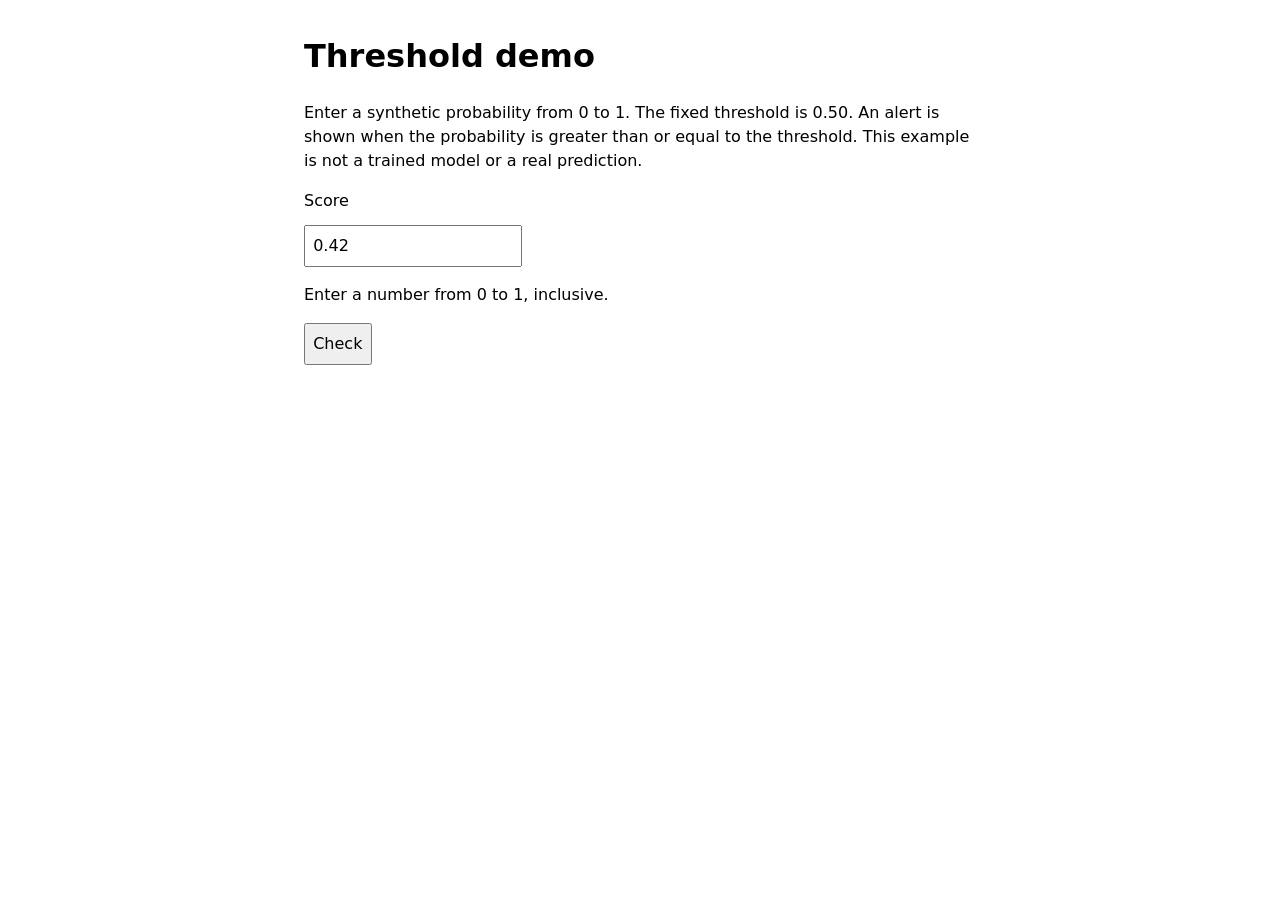
==== threshold-demo.html @ a954e0ab "Initial commit of Prediction Mini starter files" ====
<!doctype html>
<html lang="en">
<head>
  <meta charset="utf-8">
  <meta name="viewport" content="width=device-width, initial-scale=1">
  <title>Threshold demo</title>
  <style>body { font-family: system-ui, sans-serif; line-height: 1.5; max-width: 42rem; margin: 2rem auto; padding: 0 1rem; } label, input, button { display: block; margin: .7rem 0; } input, button { font: inherit; padding: .45rem; } #error { color: #a11; }</style>
</head>
<body>
  <main>
    <h1>Threshold demo</h1>
    <p>Enter a synthetic probability from 0 to 1. The fixed threshold is 0.50. An alert is shown when the probability is greater than or equal to the threshold. This example is not a trained model or a real prediction.</p>
    <form id="threshold-form" novalidate>
      <label for="probability">Score</label>
      <input id="probability" type="number" min="0" max="1" step="any" value="0.42" required aria-describedby="help">
      <p id="help">Enter a number from 0 to 1, inclusive.</p>
      <button type="submit">Check</button>
    </form>
    <p id="error" role="alert"></p>
    <p id="result" aria-live="polite"></p>
  </main>
  <script>
    const form = document.getElementById('threshold-form');
    const input = document.getElementById('probability');
    const error = document.getElementById('error');
    const result = document.getElementById('result');
    const threshold = 0.50;

    form.addEventListener('submit', (event) => {
      event.preventDefault();
      error.textContent = '';
      result.textContent = '';
      const value = input.value.trim();
      const probability = Number(value);
      if (value === '' || !Number.isFinite(probability) || probability < 0 || probability > 1) {
        error.textContent = 'Enter a number from 0 to 1, inclusive.';
        return;
      }
      result.textContent = 'p=' + value + ' → ' + (probability >= threshold ? 'Alert' : 'No alert');
    });
  </script>
</body>
</html>
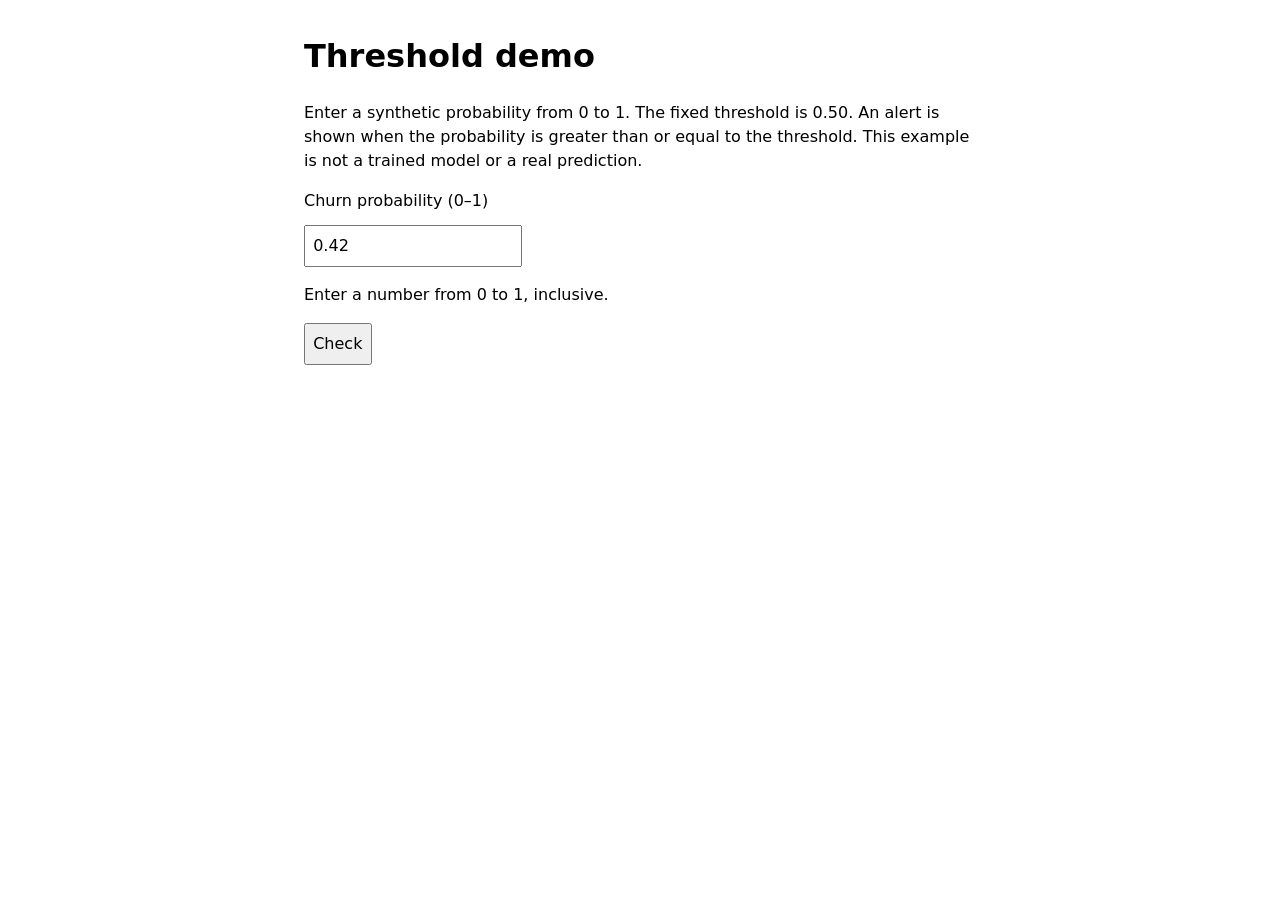
==== commit a3d910d9: "Clarify churn probability label" ====
--- a/threshold-demo.html
+++ b/threshold-demo.html
@@ -11,7 +11,7 @@
     <h1>Threshold demo</h1>
     <p>Enter a synthetic probability from 0 to 1. The fixed threshold is 0.50. An alert is shown when the probability is greater than or equal to the threshold. This example is not a trained model or a real prediction.</p>
     <form id="threshold-form" novalidate>
-      <label for="probability">Score</label>
+      <label for="probability">Churn probability (0–1)</label>
       <input id="probability" type="number" min="0" max="1" step="any" value="0.42" required aria-describedby="help">
       <p id="help">Enter a number from 0 to 1, inclusive.</p>
       <button type="submit">Check</button>
